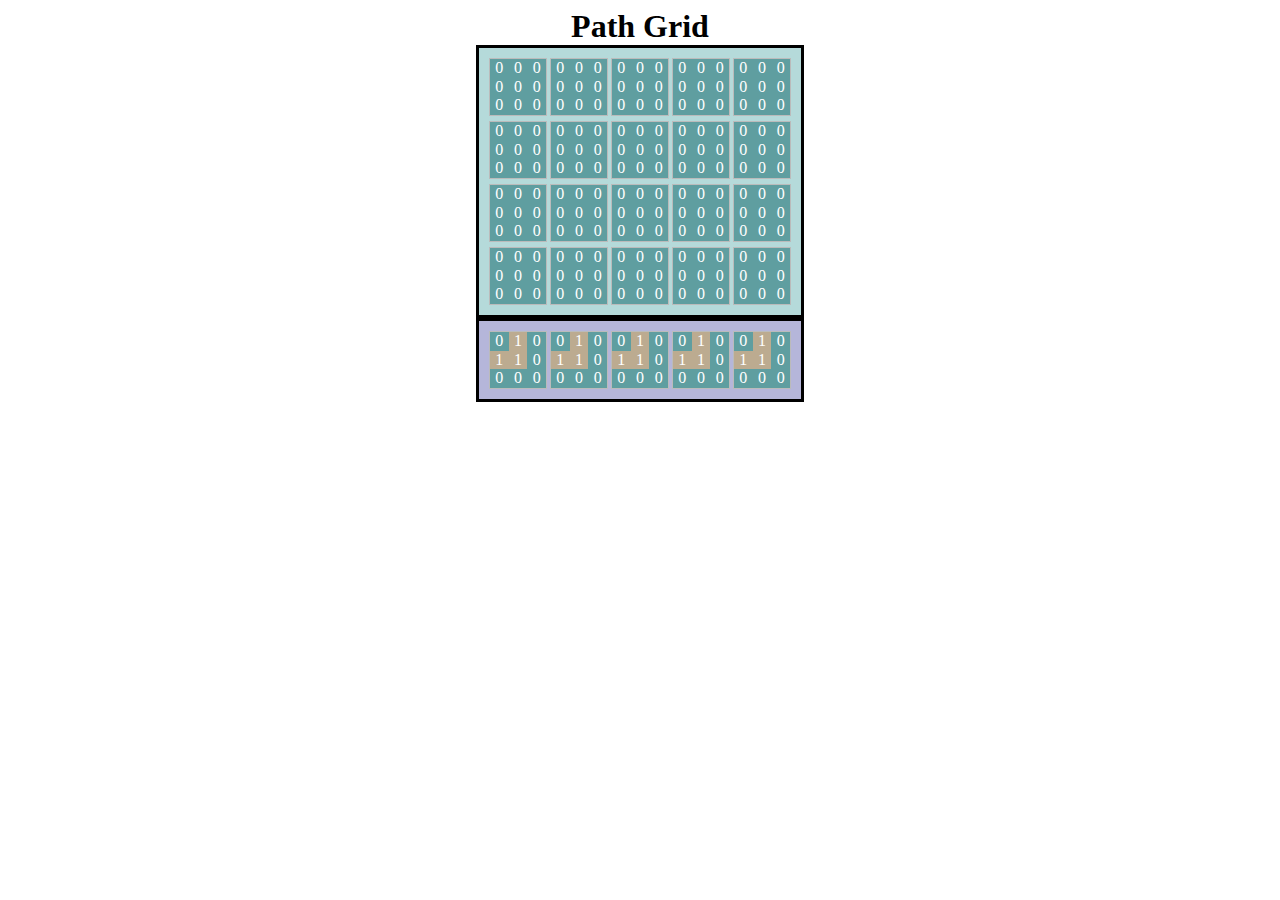
==== index.html @ 5676e919 "first steps" ====
<!DOCTYPE html>
<html>
  <head>
    <meta charset="utf-8">
    <meta http-equiv="X-UA-Compatible" content="IE=edge">
    <title>Litigio-sus</title>
    <link rel="stylesheet" href="styles.css">
</head>
  <body>
    <h1 class="centered">Path Grid</h1>
  <div class="centered grid-container"></div>
  <div class="centered hand-container"></div>
  <script src="js/script.js"></script>
  </body>
</html>
---- styles.css ----
.centered { 
  text-align: center;
  margin: auto;
}
.hand-container {
  display: grid;
  grid-template-columns: 56px 56px 56px 56px 56px;
  width: calc(56px * 5 + 4 * 5px + 2px);
  grid-gap: 5px;
  padding: 10px;
  border: 3px solid black;
  background-color: rgb(181, 182, 218);
}
.grid-container {
  display: grid;
  grid-template-columns: 56px 56px 56px 56px 56px;
  width: calc(56px * 5 + 4 * 5px + 2px);
  grid-gap: 5px;
  padding: 10px;
  border: 3px solid black;
  background-color: rgb(181, 218, 218);
}

.grid-cell {
  display: grid;
  grid-template-columns: repeat(3, 1fr);
  background-color: rgb(216, 191, 191);
  border: 1px solid #bbb;
  width: 56px;
  height: 56px;
}
.grid-cell:hover {
  border: 1px solid greenyellow;
}
.grid-cell:hover > .resource-unit { 
  border: 1px solid inherit;
}



.resource-unit {
  background-color: cadetblue;
  color: white;
}
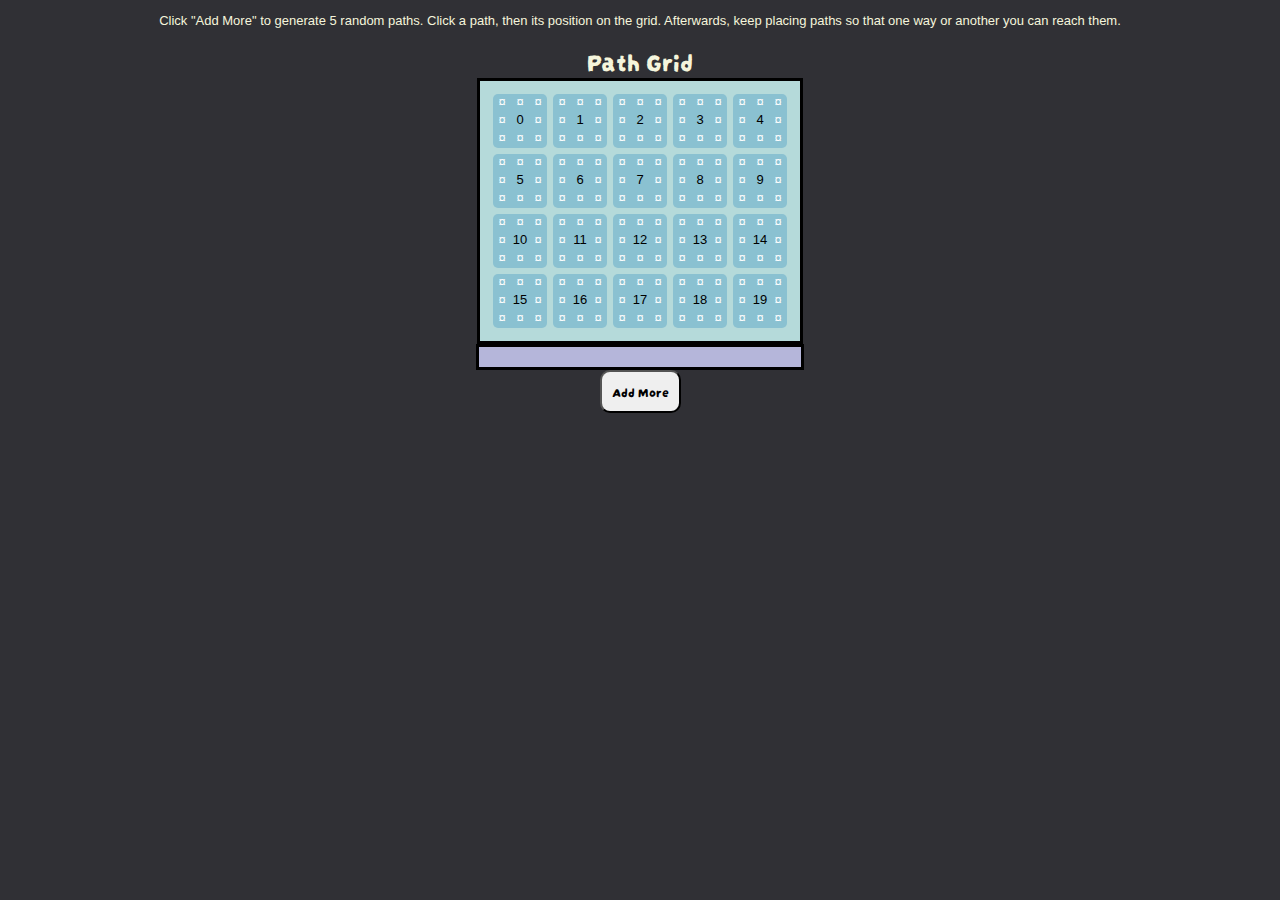
==== commit 8a4d592a: "uopdate" ====
--- a/index.html
+++ b/index.html
@@ -1,15 +1,23 @@
 <!DOCTYPE html>
 <html>
-  <head>
-    <meta charset="utf-8">
-    <meta http-equiv="X-UA-Compatible" content="IE=edge">
-    <title>Litigio-sus</title>
-    <link rel="stylesheet" href="styles.css">
+
+<head>
+  <meta charset="utf-8">
+  <meta http-equiv="X-UA-Compatible" content="IE=edge">
+  <title>Litigio-sus</title>
+  <link rel="preconnect" href="https://fonts.googleapis.com">
+  <link rel="preconnect" href="https://fonts.gstatic.com" crossorigin>
+  <link href="https://fonts.googleapis.com/css2?family=Darumadrop+One&display=swap" rel="stylesheet">
+  <link rel="stylesheet" href="styles.css">
 </head>
-  <body>
-    <h1 class="centered">Path Grid</h1>
-  <div class="centered grid-container"></div>
+
+<body>
+  <p>Click "Add More" to generate 5 random paths. Click a path, then its position on the grid. Afterwards, keep placing
+    paths so that one way or another you can reach them.</p>
+  <h1 class="centered">Path Grid</h1>
+  <div class="grid-container centered"></div>
   <div class="centered hand-container"></div>
-  <script src="js/script.js"></script>
-  </body>
+  <script src="js/game.js"></script>
+</body>
+
 </html>--- a/styles.css
+++ b/styles.css
@@ -1,8 +1,23 @@
-.centered { 
+html {
+  background-color: rgb(48, 48, 53);
+  color: beige;
+  font-family: 'Segoe UI', Tahoma, Geneva, Verdana, sans-serif;
+  font-size: small;
+}
+
+body {
+  display: block;
+  margin: auto;
+  text-align: center;
+}
+
+.centered {
   text-align: center;
   margin: auto;
 }
+
 .hand-container {
+  display: inline-block;
   display: grid;
   grid-template-columns: 56px 56px 56px 56px 56px;
   width: calc(56px * 5 + 4 * 5px + 2px);
@@ -11,29 +26,98 @@
   border: 3px solid black;
   background-color: rgb(181, 182, 218);
 }
+
 .grid-container {
+  box-sizing: border-box;
   display: grid;
-  grid-template-columns: 56px 56px 56px 56px 56px;
-  width: calc(56px * 5 + 4 * 5px + 2px);
-  grid-gap: 5px;
+  grid-template-columns: 60px 60px 60px 60px 60px;
+  grid-template-rows: 60px 60px 60px 60px;
+  max-width: min-content;
   padding: 10px;
   border: 3px solid black;
   background-color: rgb(181, 218, 218);
 }
 
+.board-cell {
+  color: black;
+}
+
+.hand-cell {
+  color: white;
+}
+
 .grid-cell {
+  box-sizing: border-box;
   display: grid;
   grid-template-columns: repeat(3, 1fr);
-  background-color: rgb(216, 191, 191);
-  border: 1px solid #bbb;
-  width: 56px;
-  height: 56px;
+  /* background-color: rgb(255, 255, 255); */
+  border: 3px solid #ffffff00;
+  width: 60px;
+  height: 60px;
+  transition: cubic-bezier(0.075, 0.82, 0.165, 1);
 }
+
 .grid-cell:hover {
-  border: 1px solid greenyellow;
+  /* border: 3px solid #2f4eff; */
+  background-color: whitesmoke;
+  opacity: 0.75;
+  transition: 200ms;
 }
-.grid-cell:hover > .resource-unit { 
-  border: 1px solid inherit;
+
+.grid-cell:hover>.resource-unit {
+  border: 3px solid inherit;
+  pointer-events: none;
+}
+
+.shake {
+  animation: shake 0.75s;
+  animation-iteration-count: 1;
+}
+
+@keyframes shake {
+  0% {
+    transform: translate(1px, 1px) rotate(0deg);
+  }
+
+  10% {
+    transform: translate(-1px, -2px) rotate(-1deg);
+  }
+
+  20% {
+    transform: translate(-3px, 0px) rotate(1deg);
+  }
+
+  30% {
+    transform: translate(3px, 2px) rotate(0deg);
+  }
+
+  40% {
+    transform: translate(1px, -1px) rotate(1deg);
+  }
+
+  50% {
+    transform: translate(-1px, 2px) rotate(-1deg);
+  }
+
+  60% {
+    transform: translate(-3px, 1px) rotate(0deg);
+  }
+
+  70% {
+    transform: translate(3px, 1px) rotate(-1deg);
+  }
+
+  80% {
+    transform: translate(-1px, -1px) rotate(1deg);
+  }
+
+  90% {
+    transform: translate(1px, 2px) rotate(0deg);
+  }
+
+  100% {
+    transform: translate(1px, -2px) rotate(-1deg);
+  }
 }
 
 
@@ -41,4 +125,17 @@
 .resource-unit {
   background-color: cadetblue;
   color: white;
+  pointer-events: none;
 }
+
+#hand-add-button {
+  padding: 10px;
+  border-radius: 10px;
+}
+
+button,
+h1 {
+  font-family: "Darumadrop One", serif;
+  font-weight: 400;
+  font-style: normal;
+}